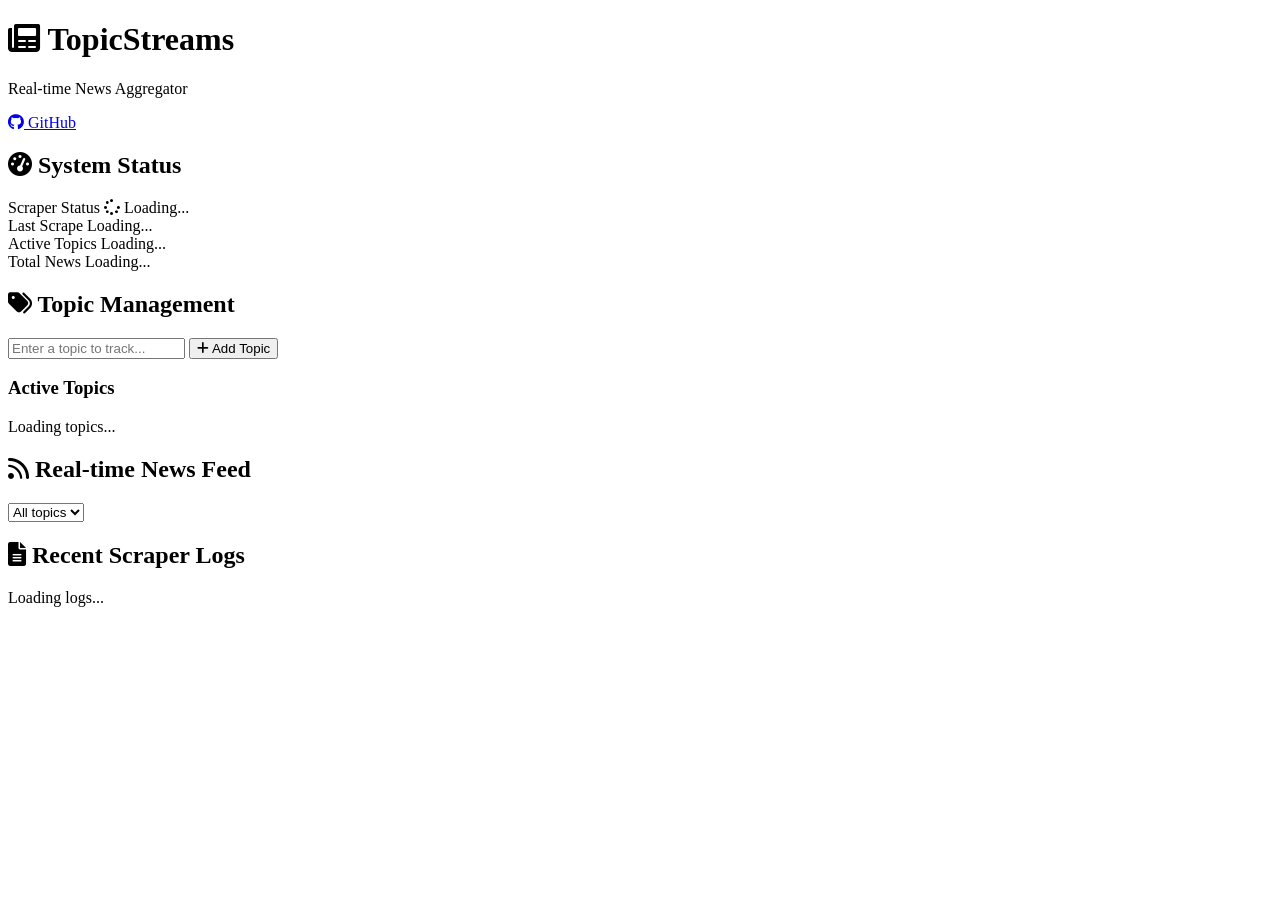
==== api/static/index.html @ c4cb9044 "Auto-watch topics and make the feed an infinite scroll Drop the per-topic "+" subscribe button: ever" ====
<!DOCTYPE html>
<html lang="en">
<head>
    <meta charset="UTF-8">
    <meta name="viewport" content="width=device-width, initial-scale=1.0">
    <title>TopicStreams - Real-time News Aggregator</title>
    <link rel="stylesheet" href="/static/styles.css">
    <link href="https://cdnjs.cloudflare.com/ajax/libs/font-awesome/6.0.0/css/all.min.css" rel="stylesheet">
</head>
<body>
    <div class="container">
        <!-- Header -->
        <header class="header">
            <div class="header-content">
                <div class="header-title">
                    <h1><i class="fas fa-newspaper"></i> TopicStreams</h1>
                    <p class="subtitle">Real-time News Aggregator</p>
                </div>
                <div class="header-links">
                    <a href="https://github.com/zydo/topicstreams" target="_blank" rel="noopener noreferrer" class="github-link" title="View on GitHub">
                        <i class="fab fa-github"></i>
                        <span class="github-text">GitHub</span>
                    </a>
                </div>
            </div>
        </header>

        <!-- Status Panel -->
        <section class="status-panel">
            <h2><i class="fas fa-tachometer-alt"></i> System Status</h2>
            <div class="status-grid">
                <div class="status-item">
                    <span class="status-label">Scraper Status</span>
                    <span class="status-value" id="scraper-status">
                        <i class="fas fa-spinner fa-spin"></i> Loading...
                    </span>
                </div>
                <div class="status-item">
                    <span class="status-label">Last Scrape</span>
                    <span class="status-value" id="last-scrape">Loading...</span>
                </div>
                <div class="status-item">
                    <span class="status-label">Active Topics</span>
                    <span class="status-value" id="active-topics">Loading...</span>
                </div>
                <div class="status-item">
                    <span class="status-label">Total News</span>
                    <span class="status-value" id="total-news">Loading...</span>
                </div>
            </div>
        </section>

        <!-- Topic Management -->
        <section class="topic-management">
            <h2><i class="fas fa-tags"></i> Topic Management</h2>
            <div class="topic-controls">
                <div class="add-topic">
                    <input type="text" id="topic-input" placeholder="Enter a topic to track..." maxlength="100">
                    <button id="add-topic-btn"><i class="fas fa-plus"></i> Add Topic</button>
                </div>
            </div>
            <div class="topics-list" id="topics-list">
                <h3>Active Topics</h3>
                <div class="topic-cards" id="topic-cards">
                    <div class="loading">Loading topics...</div>
                </div>
            </div>
        </section>

        <!-- Real-time News Feed -->
        <section class="news-feed">
            <h2><i class="fas fa-rss"></i> Real-time News Feed</h2>
            <div class="feed-controls">
                <select id="topic-filter">
                    <option value="">All topics</option>
                </select>
            </div>
            <div class="news-container" id="news-container">
                <div class="news-list" id="news-list"></div>
                <div class="feed-status" id="feed-status" aria-live="polite"></div>
            </div>
        </section>

        <!-- Logs Panel -->
        <section class="logs-panel">
            <h2><i class="fas fa-file-alt"></i> Recent Scraper Logs</h2>
            <div class="logs-container" id="logs-container">
                <div class="loading">Loading logs...</div>
            </div>
        </section>
    </div>

    <!-- News Item Template -->
    <template id="news-item-template">
        <div class="news-item">
            <div class="news-header">
                <h4 class="news-title"></h4>
                <span class="news-time"></span>
            </div>
            <div class="news-meta">
                <span class="news-topic"></span>
                <a class="news-link" href="" target="_blank">
                    <i class="fas fa-external-link-alt"></i> Source
                </a>
            </div>
            <p class="news-snippet"></p>
        </div>
    </template>

    <!-- Topic Card Template -->
    <template id="topic-card-template">
        <div class="topic-card">
            <div class="topic-info">
                <h3 class="topic-name"></h3>
            </div>
            <div class="topic-actions">
                <button class="delete-btn" title="Delete topic">
                    <i class="fas fa-trash"></i>
                </button>
            </div>
        </div>
    </template>

    <script src="/static/app.js"></script>
</body>
</html>
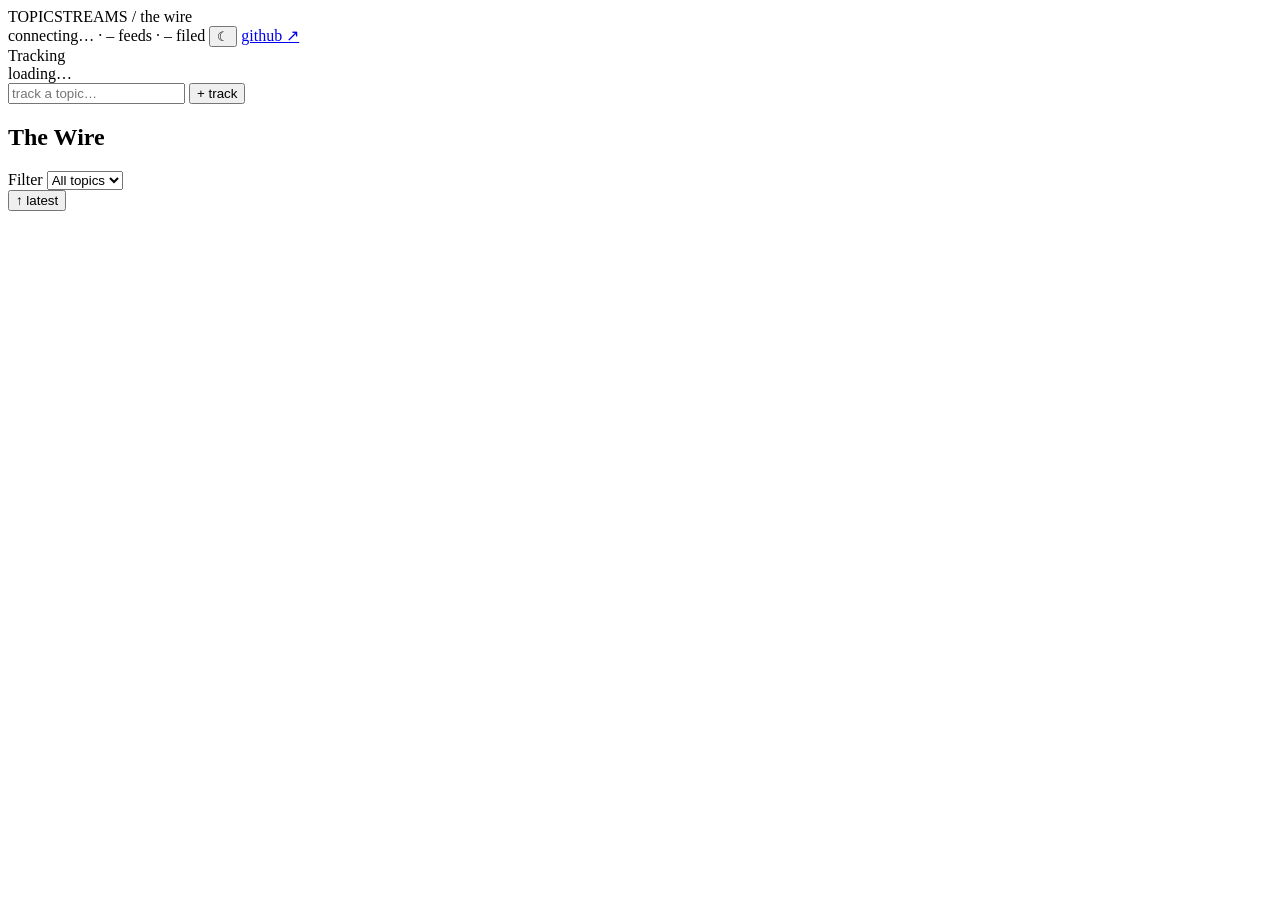
==== commit f18a1ea5: "Redesign the web UI as a wire desk Recast the dashboard as an all-monospace news wire desk: a single" ====
--- a/api/static/index.html
+++ b/api/static/index.html
@@ -3,124 +3,135 @@
 <head>
     <meta charset="UTF-8">
     <meta name="viewport" content="width=device-width, initial-scale=1.0">
-    <title>TopicStreams - Real-time News Aggregator</title>
+    <title>TopicStreams — The Wire</title>
+    <link rel="icon" type="image/svg+xml" href="/static/favicon.svg">
+    <link rel="icon" type="image/png" sizes="32x32" href="/static/favicon-32.png">
+    <link rel="apple-touch-icon" href="/static/apple-touch-icon.png">
+    <link rel="preconnect" href="https://fonts.googleapis.com">
+    <link rel="preconnect" href="https://fonts.gstatic.com" crossorigin>
+    <link href="https://fonts.googleapis.com/css2?family=IBM+Plex+Mono:wght@300;400;500;600;700&display=swap" rel="stylesheet">
     <link rel="stylesheet" href="/static/styles.css">
-    <link href="https://cdnjs.cloudflare.com/ajax/libs/font-awesome/6.0.0/css/all.min.css" rel="stylesheet">
+    <script>
+      // Set theme before first paint to avoid a flash of the wrong palette.
+      (function () {
+        try {
+          var t = localStorage.getItem('ts-theme');
+          if (!t) t = matchMedia('(prefers-color-scheme: dark)').matches ? 'dark' : 'light';
+          document.documentElement.dataset.theme = t;
+        } catch (e) {
+          document.documentElement.dataset.theme = 'light';
+        }
+      })();
+    </script>
 </head>
 <body>
-    <div class="container">
-        <!-- Header -->
-        <header class="header">
-            <div class="header-content">
-                <div class="header-title">
-                    <h1><i class="fas fa-newspaper"></i> TopicStreams</h1>
-                    <p class="subtitle">Real-time News Aggregator</p>
-                </div>
-                <div class="header-links">
-                    <a href="https://github.com/zydo/topicstreams" target="_blank" rel="noopener noreferrer" class="github-link" title="View on GitHub">
-                        <i class="fab fa-github"></i>
-                        <span class="github-text">GitHub</span>
-                    </a>
-                </div>
+    <div class="sheet">
+        <!-- Masthead status strip -->
+        <header class="masthead">
+            <div class="brand">TOPICSTREAMS <span>/ the wire</span></div>
+            <div class="status">
+                <span class="onair">
+                    <span class="dot"></span>
+                    <span id="scraper-status">connecting…</span>
+                </span>
+                <span class="sep">·</span>
+                <span><span id="active-topics">–</span> feeds</span>
+                <span class="sep">·</span>
+                <span><span id="total-news">–</span> filed</span>
+                <button id="theme-toggle" class="chip" type="button" aria-label="Toggle theme">☾</button>
+                <a class="chip" href="https://github.com/zydo/topicstreams" target="_blank" rel="noopener noreferrer">github ↗</a>
             </div>
         </header>
 
-        <!-- Status Panel -->
-        <section class="status-panel">
-            <h2><i class="fas fa-tachometer-alt"></i> System Status</h2>
-            <div class="status-grid">
-                <div class="status-item">
-                    <span class="status-label">Scraper Status</span>
-                    <span class="status-value" id="scraper-status">
-                        <i class="fas fa-spinner fa-spin"></i> Loading...
-                    </span>
-                </div>
-                <div class="status-item">
-                    <span class="status-label">Last Scrape</span>
-                    <span class="status-value" id="last-scrape">Loading...</span>
-                </div>
-                <div class="status-item">
-                    <span class="status-label">Active Topics</span>
-                    <span class="status-value" id="active-topics">Loading...</span>
-                </div>
-                <div class="status-item">
-                    <span class="status-label">Total News</span>
-                    <span class="status-value" id="total-news">Loading...</span>
-                </div>
+        <!-- Tracking: topics as wire slugs -->
+        <section class="tracking">
+            <span class="tracking__label">Tracking</span>
+            <div class="topic-cards" id="topic-cards">
+                <div class="loading">loading…</div>
             </div>
+            <span class="track-add">
+                <input type="text" id="topic-input" placeholder="track a topic…" maxlength="100">
+                <button id="add-topic-btn" type="button">+ track</button>
+            </span>
         </section>
 
-        <!-- Topic Management -->
-        <section class="topic-management">
-            <h2><i class="fas fa-tags"></i> Topic Management</h2>
-            <div class="topic-controls">
-                <div class="add-topic">
-                    <input type="text" id="topic-input" placeholder="Enter a topic to track..." maxlength="100">
-                    <button id="add-topic-btn"><i class="fas fa-plus"></i> Add Topic</button>
-                </div>
-            </div>
-            <div class="topics-list" id="topics-list">
-                <h3>Active Topics</h3>
-                <div class="topic-cards" id="topic-cards">
-                    <div class="loading">Loading topics...</div>
-                </div>
-            </div>
-        </section>
-
-        <!-- Real-time News Feed -->
-        <section class="news-feed">
-            <h2><i class="fas fa-rss"></i> Real-time News Feed</h2>
-            <div class="feed-controls">
-                <select id="topic-filter">
-                    <option value="">All topics</option>
-                </select>
+        <!-- The Wire: the transmission tape -->
+        <section class="wire">
+            <div class="wire__head">
+                <h2>The Wire</h2>
+                <label class="filter">Filter
+                    <select id="topic-filter">
+                        <option value="">All topics</option>
+                    </select>
+                </label>
             </div>
             <div class="news-container" id="news-container">
                 <div class="news-list" id="news-list"></div>
                 <div class="feed-status" id="feed-status" aria-live="polite"></div>
             </div>
-        </section>
-
-        <!-- Logs Panel -->
-        <section class="logs-panel">
-            <h2><i class="fas fa-file-alt"></i> Recent Scraper Logs</h2>
-            <div class="logs-container" id="logs-container">
-                <div class="loading">Loading logs...</div>
-            </div>
+            <button id="feed-top" class="feed-top" type="button" aria-label="Jump to latest">
+                <span class="arrow">↑</span> latest
+            </button>
         </section>
     </div>
 
-    <!-- News Item Template -->
+    <!-- News filing template -->
     <template id="news-item-template">
         <div class="news-item">
-            <div class="news-header">
-                <h4 class="news-title"></h4>
-                <span class="news-time"></span>
-            </div>
-            <div class="news-meta">
-                <span class="news-topic"></span>
-                <a class="news-link" href="" target="_blank">
-                    <i class="fas fa-external-link-alt"></i> Source
+            <div class="news-item__time"><span class="news-time"></span></div>
+            <div class="news-item__body">
+                <div class="news-item__dateline">
+                    <span class="news-topic"></span>
+                    <span class="news-snippet"></span>
+                    <span class="news-new">● new</span>
+                </div>
+                <a class="news-link" href="" target="_blank" rel="noopener noreferrer">
+                    <h3 class="news-title"></h3>
                 </a>
-            </div>
-            <p class="news-snippet"></p>
-        </div>
-    </template>
-
-    <!-- Topic Card Template -->
-    <template id="topic-card-template">
-        <div class="topic-card">
-            <div class="topic-info">
-                <h3 class="topic-name"></h3>
-            </div>
-            <div class="topic-actions">
-                <button class="delete-btn" title="Delete topic">
-                    <i class="fas fa-trash"></i>
-                </button>
             </div>
         </div>
     </template>
 
+    <!-- Topic slug template -->
+    <template id="topic-card-template">
+        <span class="topic-card">
+            <span class="topic-name"></span>
+            <button class="delete-btn" type="button" title="Stop tracking">×</button>
+        </span>
+    </template>
+
     <script src="/static/app.js"></script>
+    <script>
+      // UI chrome only — theme + log toggles. The feed/WebSocket engine in
+      // app.js is untouched.
+      (function () {
+        var root = document.documentElement;
+        var themeBtn = document.getElementById('theme-toggle');
+        function syncTheme() {
+          var dark = root.dataset.theme === 'dark';
+          themeBtn.textContent = dark ? '☀' : '☾';
+          themeBtn.title = dark ? 'Switch to light' : 'Switch to dark';
+        }
+        syncTheme();
+        themeBtn.addEventListener('click', function () {
+          var next = root.dataset.theme === 'dark' ? 'light' : 'dark';
+          root.dataset.theme = next;
+          try { localStorage.setItem('ts-theme', next); } catch (e) {}
+          syncTheme();
+        });
+
+        // "Jump to latest" — the newest filings sit at the top of the wire,
+        // so this just returns the feed scroll container to the top.
+        var feedBox = document.getElementById('news-container');
+        var feedTop = document.getElementById('feed-top');
+        var reduce = matchMedia('(prefers-reduced-motion: reduce)').matches;
+        feedBox.addEventListener('scroll', function () {
+          feedTop.classList.toggle('is-visible', feedBox.scrollTop > 500);
+        });
+        feedTop.addEventListener('click', function () {
+          feedBox.scrollTo({ top: 0, behavior: reduce ? 'auto' : 'smooth' });
+        });
+      })();
+    </script>
 </body>
-</html>+</html>
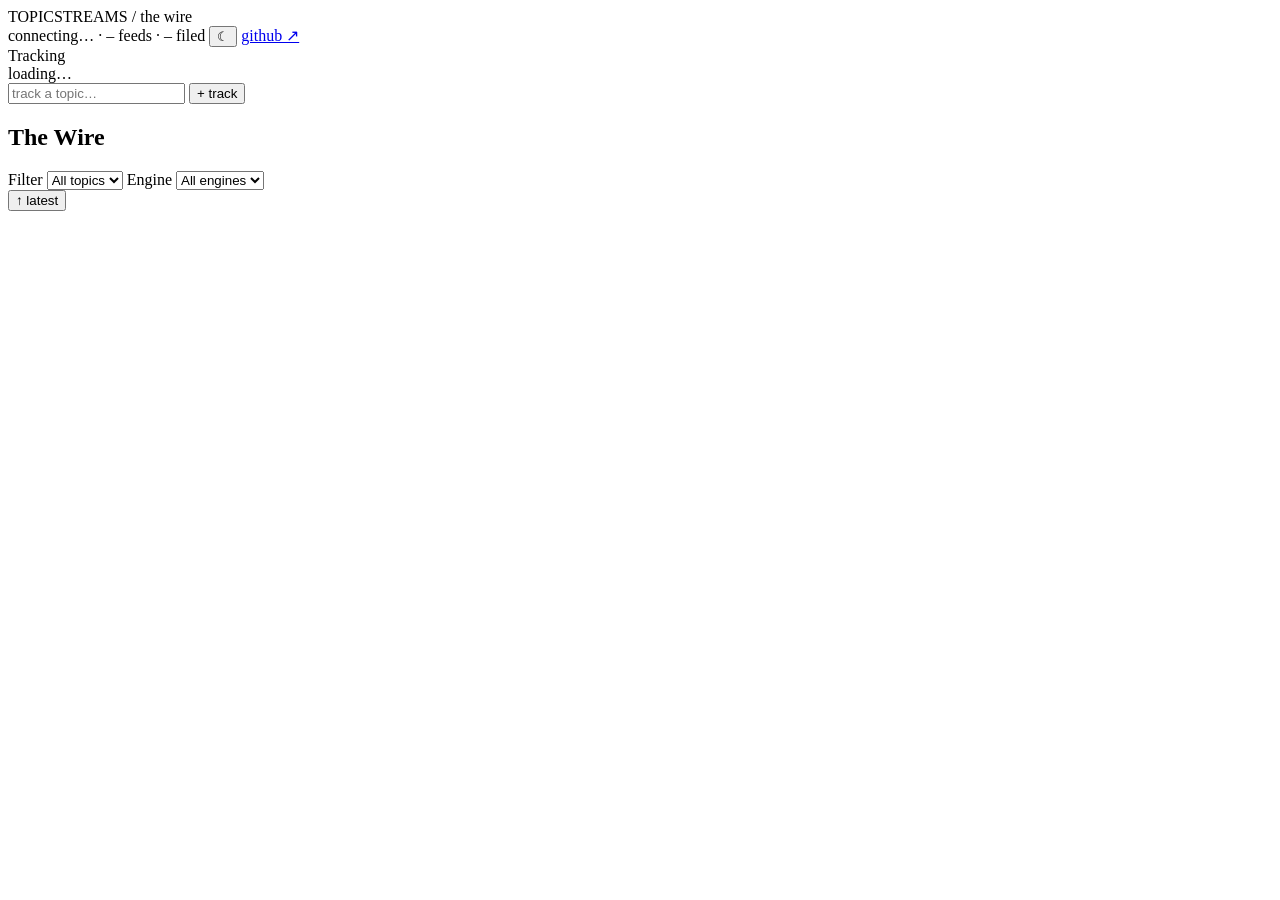
==== commit adee81e1: "Add an engine filter and per-entry engine badges to the wire UI A second dropdown filters the feed b" ====
--- a/api/static/index.html
+++ b/api/static/index.html
@@ -1,5 +1,6 @@
 <!DOCTYPE html>
 <html lang="en">
+
 <head>
     <meta charset="UTF-8">
     <meta name="viewport" content="width=device-width, initial-scale=1.0">
@@ -7,23 +8,23 @@
     <link rel="icon" type="image/svg+xml" href="/static/favicon.svg">
     <link rel="icon" type="image/png" sizes="32x32" href="/static/favicon-32.png">
     <link rel="apple-touch-icon" href="/static/apple-touch-icon.png">
-    <link rel="preconnect" href="https://fonts.googleapis.com">
-    <link rel="preconnect" href="https://fonts.gstatic.com" crossorigin>
-    <link href="https://fonts.googleapis.com/css2?family=IBM+Plex+Mono:wght@300;400;500;600;700&display=swap" rel="stylesheet">
     <link rel="stylesheet" href="/static/styles.css">
     <script>
-      // Set theme before first paint to avoid a flash of the wrong palette.
-      (function () {
-        try {
-          var t = localStorage.getItem('ts-theme');
-          if (!t) t = matchMedia('(prefers-color-scheme: dark)').matches ? 'dark' : 'light';
-          document.documentElement.dataset.theme = t;
-        } catch (e) {
-          document.documentElement.dataset.theme = 'light';
-        }
-      })();
+        // Set theme before first paint to avoid a flash of the wrong palette.
+        (function () {
+            try {
+                var t = localStorage.getItem('ts-theme');
+                if (!t) t = matchMedia('(prefers-color-scheme: dark)').matches ? 'dark' : 'light';
+                document.documentElement.dataset.theme = t;
+            } catch (e) {
+                // localStorage/matchMedia can be unavailable in sandboxed contexts.
+                console.debug('theme init fell back to light:', e);
+                document.documentElement.dataset.theme = 'light';
+            }
+        })();
     </script>
 </head>
+
 <body>
     <div class="sheet">
         <!-- Masthead status strip -->
@@ -39,7 +40,8 @@
                 <span class="sep">·</span>
                 <span><span id="total-news">–</span> filed</span>
                 <button id="theme-toggle" class="chip" type="button" aria-label="Toggle theme">☾</button>
-                <a class="chip" href="https://github.com/zydo/topicstreams" target="_blank" rel="noopener noreferrer">github ↗</a>
+                <a class="chip" href="https://github.com/zydo/topicstreams" target="_blank"
+                    rel="noopener noreferrer">github ↗</a>
             </div>
         </header>
 
@@ -59,11 +61,18 @@
         <section class="wire">
             <div class="wire__head">
                 <h2>The Wire</h2>
-                <label class="filter">Filter
-                    <select id="topic-filter">
-                        <option value="">All topics</option>
-                    </select>
-                </label>
+                <div class="filters">
+                    <label class="filter">Filter
+                        <select id="topic-filter">
+                            <option value="">All topics</option>
+                        </select>
+                    </label>
+                    <label class="filter">Engine
+                        <select id="engine-filter">
+                            <option value="">All engines</option>
+                        </select>
+                    </label>
+                </div>
             </div>
             <div class="news-container" id="news-container">
                 <div class="news-list" id="news-list"></div>
@@ -83,10 +92,11 @@
                 <div class="news-item__dateline">
                     <span class="news-topic"></span>
                     <span class="news-snippet"></span>
+                    <span class="news-engines"></span>
                     <span class="news-new">● new</span>
                 </div>
                 <a class="news-link" href="" target="_blank" rel="noopener noreferrer">
-                    <h3 class="news-title"></h3>
+                    <span class="news-title"></span>
                 </a>
             </div>
         </div>
@@ -102,36 +112,41 @@
 
     <script src="/static/app.js"></script>
     <script>
-      // UI chrome only — theme + log toggles. The feed/WebSocket engine in
-      // app.js is untouched.
-      (function () {
-        var root = document.documentElement;
-        var themeBtn = document.getElementById('theme-toggle');
-        function syncTheme() {
-          var dark = root.dataset.theme === 'dark';
-          themeBtn.textContent = dark ? '☀' : '☾';
-          themeBtn.title = dark ? 'Switch to light' : 'Switch to dark';
-        }
-        syncTheme();
-        themeBtn.addEventListener('click', function () {
-          var next = root.dataset.theme === 'dark' ? 'light' : 'dark';
-          root.dataset.theme = next;
-          try { localStorage.setItem('ts-theme', next); } catch (e) {}
-          syncTheme();
-        });
+        // UI chrome only — theme + log toggles. The feed/WebSocket engine in
+        // app.js is untouched.
+        (function () {
+            var root = document.documentElement;
+            var themeBtn = document.getElementById('theme-toggle');
+            function syncTheme() {
+                var dark = root.dataset.theme === 'dark';
+                themeBtn.textContent = dark ? '☀' : '☾';
+                themeBtn.title = dark ? 'Switch to light' : 'Switch to dark';
+            }
+            syncTheme();
+            themeBtn.addEventListener('click', function () {
+                var next = root.dataset.theme === 'dark' ? 'light' : 'dark';
+                root.dataset.theme = next;
+                try {
+                    localStorage.setItem('ts-theme', next);
+                } catch (e) {
+                    console.debug('could not persist theme preference:', e);
+                }
+                syncTheme();
+            });
 
-        // "Jump to latest" — the newest filings sit at the top of the wire,
-        // so this just returns the feed scroll container to the top.
-        var feedBox = document.getElementById('news-container');
-        var feedTop = document.getElementById('feed-top');
-        var reduce = matchMedia('(prefers-reduced-motion: reduce)').matches;
-        feedBox.addEventListener('scroll', function () {
-          feedTop.classList.toggle('is-visible', feedBox.scrollTop > 500);
-        });
-        feedTop.addEventListener('click', function () {
-          feedBox.scrollTo({ top: 0, behavior: reduce ? 'auto' : 'smooth' });
-        });
-      })();
+            // "Jump to latest" — the newest filings sit at the top of the wire,
+            // so this just returns the feed scroll container to the top.
+            var feedBox = document.getElementById('news-container');
+            var feedTop = document.getElementById('feed-top');
+            var reduce = matchMedia('(prefers-reduced-motion: reduce)').matches;
+            feedBox.addEventListener('scroll', function () {
+                feedTop.classList.toggle('is-visible', feedBox.scrollTop > 500);
+            });
+            feedTop.addEventListener('click', function () {
+                feedBox.scrollTo({ top: 0, behavior: reduce ? 'auto' : 'smooth' });
+            });
+        })();
     </script>
 </body>
-</html>
+
+</html>
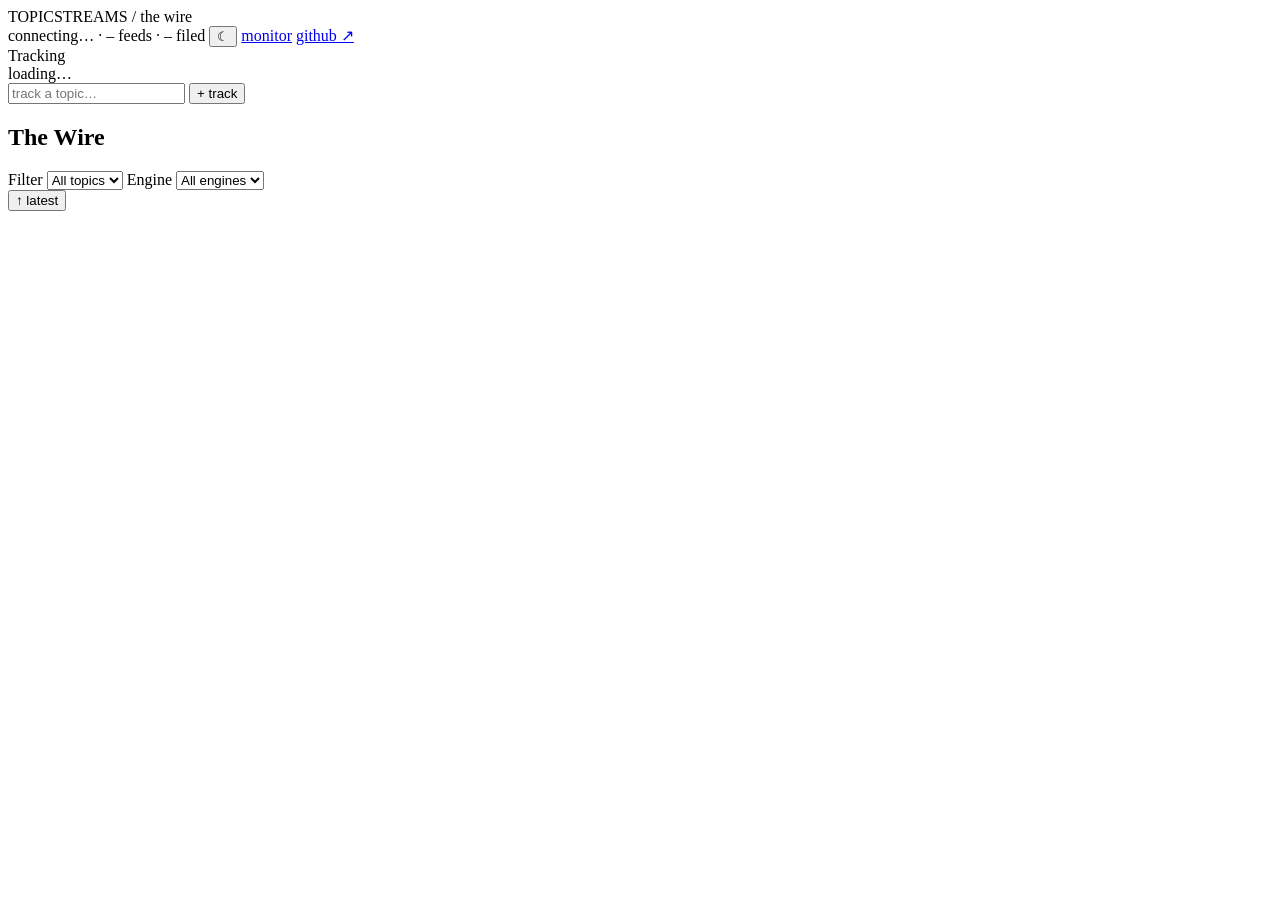
==== commit d824e680: "Add /monitor observability page and rich per-engine metrics Surface scrape behavior on a built-in op" ====
--- a/api/static/index.html
+++ b/api/static/index.html
@@ -40,6 +40,7 @@
                 <span class="sep">·</span>
                 <span><span id="total-news">–</span> filed</span>
                 <button id="theme-toggle" class="chip" type="button" aria-label="Toggle theme">☾</button>
+                <a class="chip" href="/monitor">monitor</a>
                 <a class="chip" href="https://github.com/zydo/topicstreams" target="_blank"
                     rel="noopener noreferrer">github ↗</a>
             </div>
@@ -91,13 +92,14 @@
             <div class="news-item__body">
                 <div class="news-item__dateline">
                     <span class="news-topic"></span>
-                    <span class="news-snippet"></span>
+                    <span class="news-source"></span>
                     <span class="news-engines"></span>
                     <span class="news-new">● new</span>
                 </div>
                 <a class="news-link" href="" target="_blank" rel="noopener noreferrer">
                     <span class="news-title"></span>
                 </a>
+                <p class="news-excerpt"></p>
             </div>
         </div>
     </template>
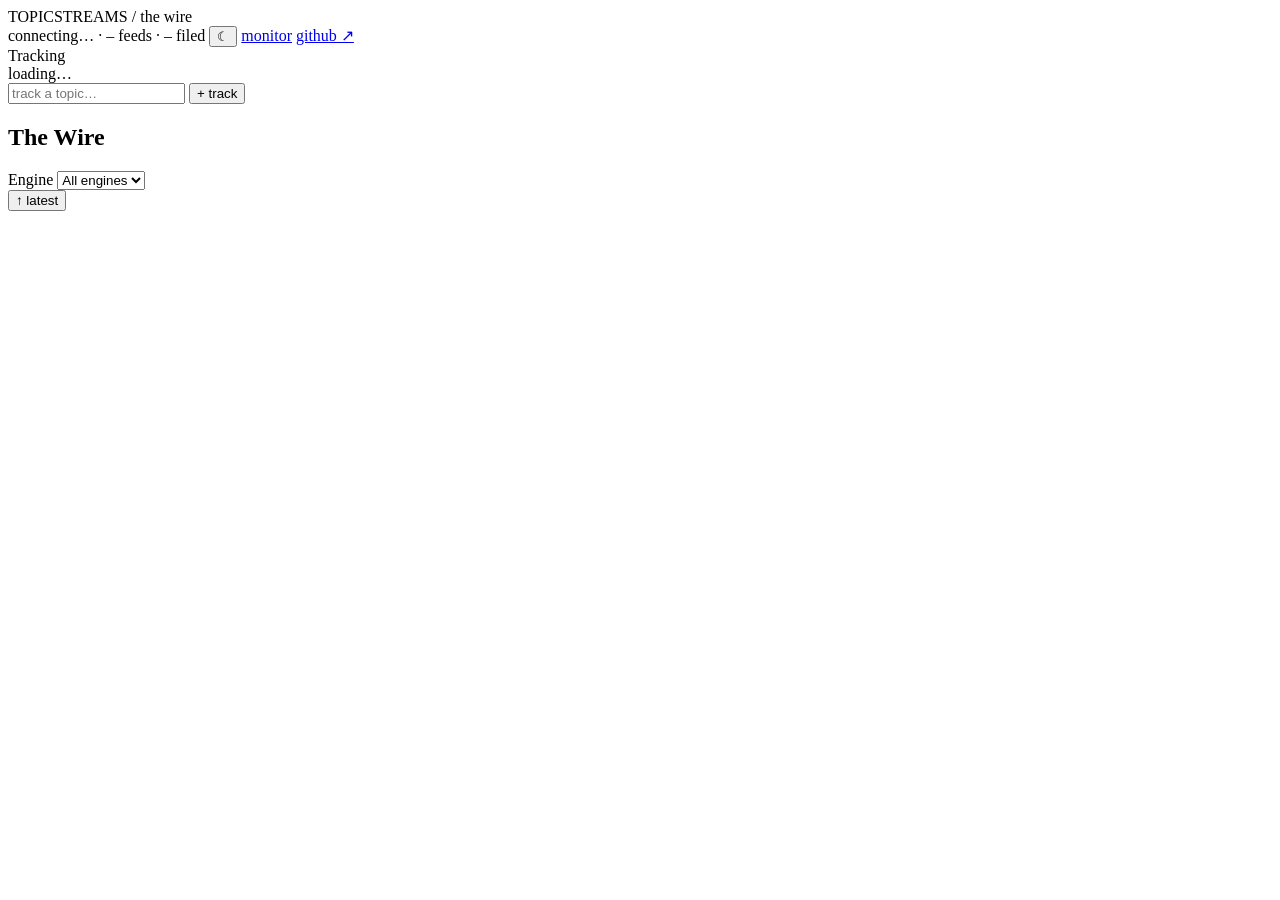
==== commit 40c325ef: "Filter the wire by clicking topic slugs instead of a dropdown Remove the "Filter: Topic" dropdown an" ====
--- a/api/static/index.html
+++ b/api/static/index.html
@@ -63,11 +63,6 @@
             <div class="wire__head">
                 <h2>The Wire</h2>
                 <div class="filters">
-                    <label class="filter">Filter
-                        <select id="topic-filter">
-                            <option value="">All topics</option>
-                        </select>
-                    </label>
                     <label class="filter">Engine
                         <select id="engine-filter">
                             <option value="">All engines</option>
@@ -107,7 +102,7 @@
     <!-- Topic slug template -->
     <template id="topic-card-template">
         <span class="topic-card">
-            <span class="topic-name"></span>
+            <button class="topic-name" type="button" aria-pressed="false"></button>
             <button class="delete-btn" type="button" title="Stop tracking">×</button>
         </span>
     </template>
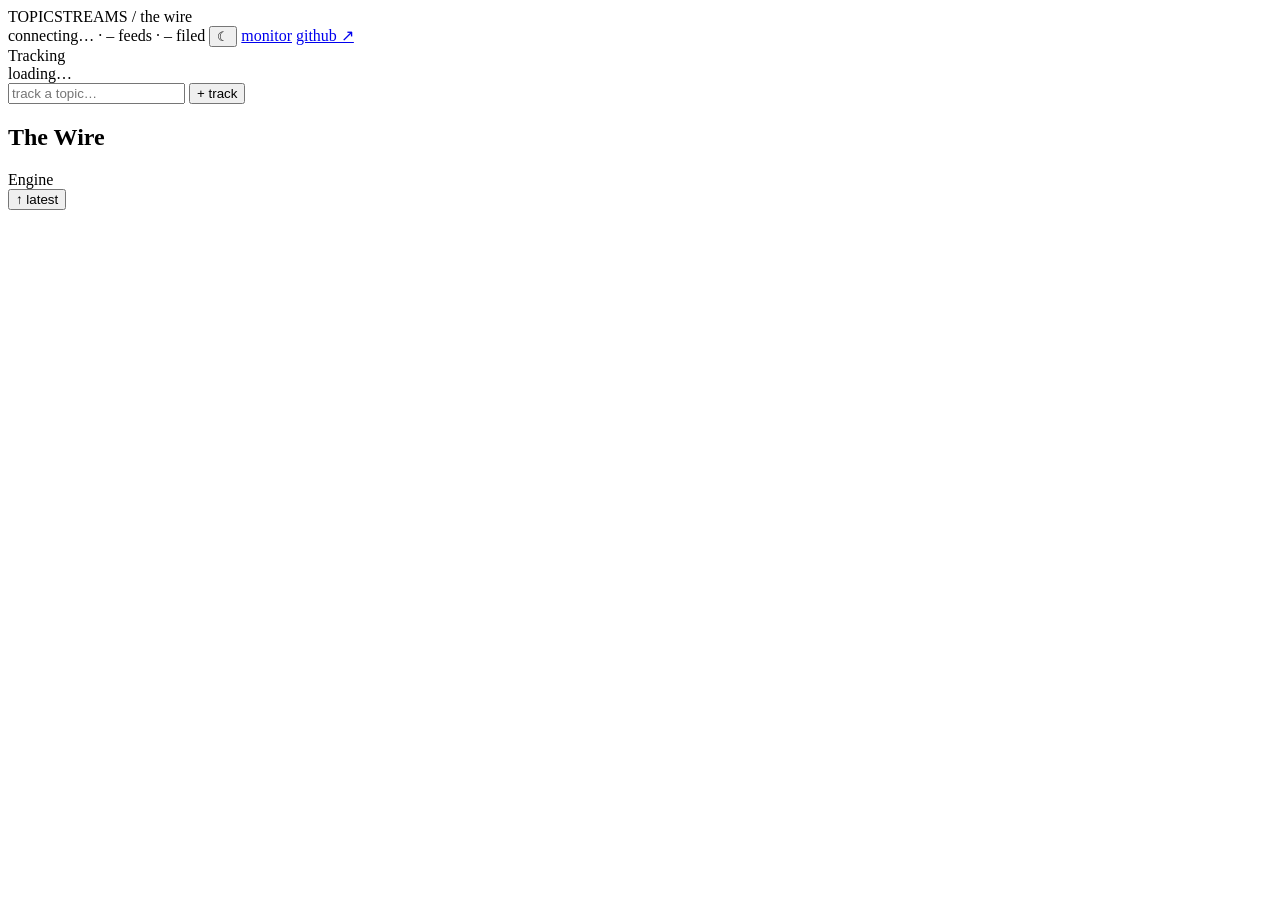
==== commit 35b72f9b: "Replace engine dropdown with clickable brand-logo buttons Mirror the topic slugs for the engine filt" ====
--- a/api/static/index.html
+++ b/api/static/index.html
@@ -63,11 +63,9 @@
             <div class="wire__head">
                 <h2>The Wire</h2>
                 <div class="filters">
-                    <label class="filter">Engine
-                        <select id="engine-filter">
-                            <option value="">All engines</option>
-                        </select>
-                    </label>
+                    <span class="filter__label">Engine</span>
+                    <div class="engine-filter" id="engine-filter" role="group"
+                        aria-label="Filter the wire by search engine"></div>
                 </div>
             </div>
             <div class="news-container" id="news-container">
@@ -97,6 +95,14 @@
                 <p class="news-excerpt"></p>
             </div>
         </div>
+    </template>
+
+    <!-- Engine filter button template -->
+    <template id="engine-btn-template">
+        <button class="engine-btn" type="button" aria-pressed="false">
+            <img class="engine-btn__logo" alt="" width="16" height="16">
+            <span class="engine-btn__name"></span>
+        </button>
     </template>
 
     <!-- Topic slug template -->
